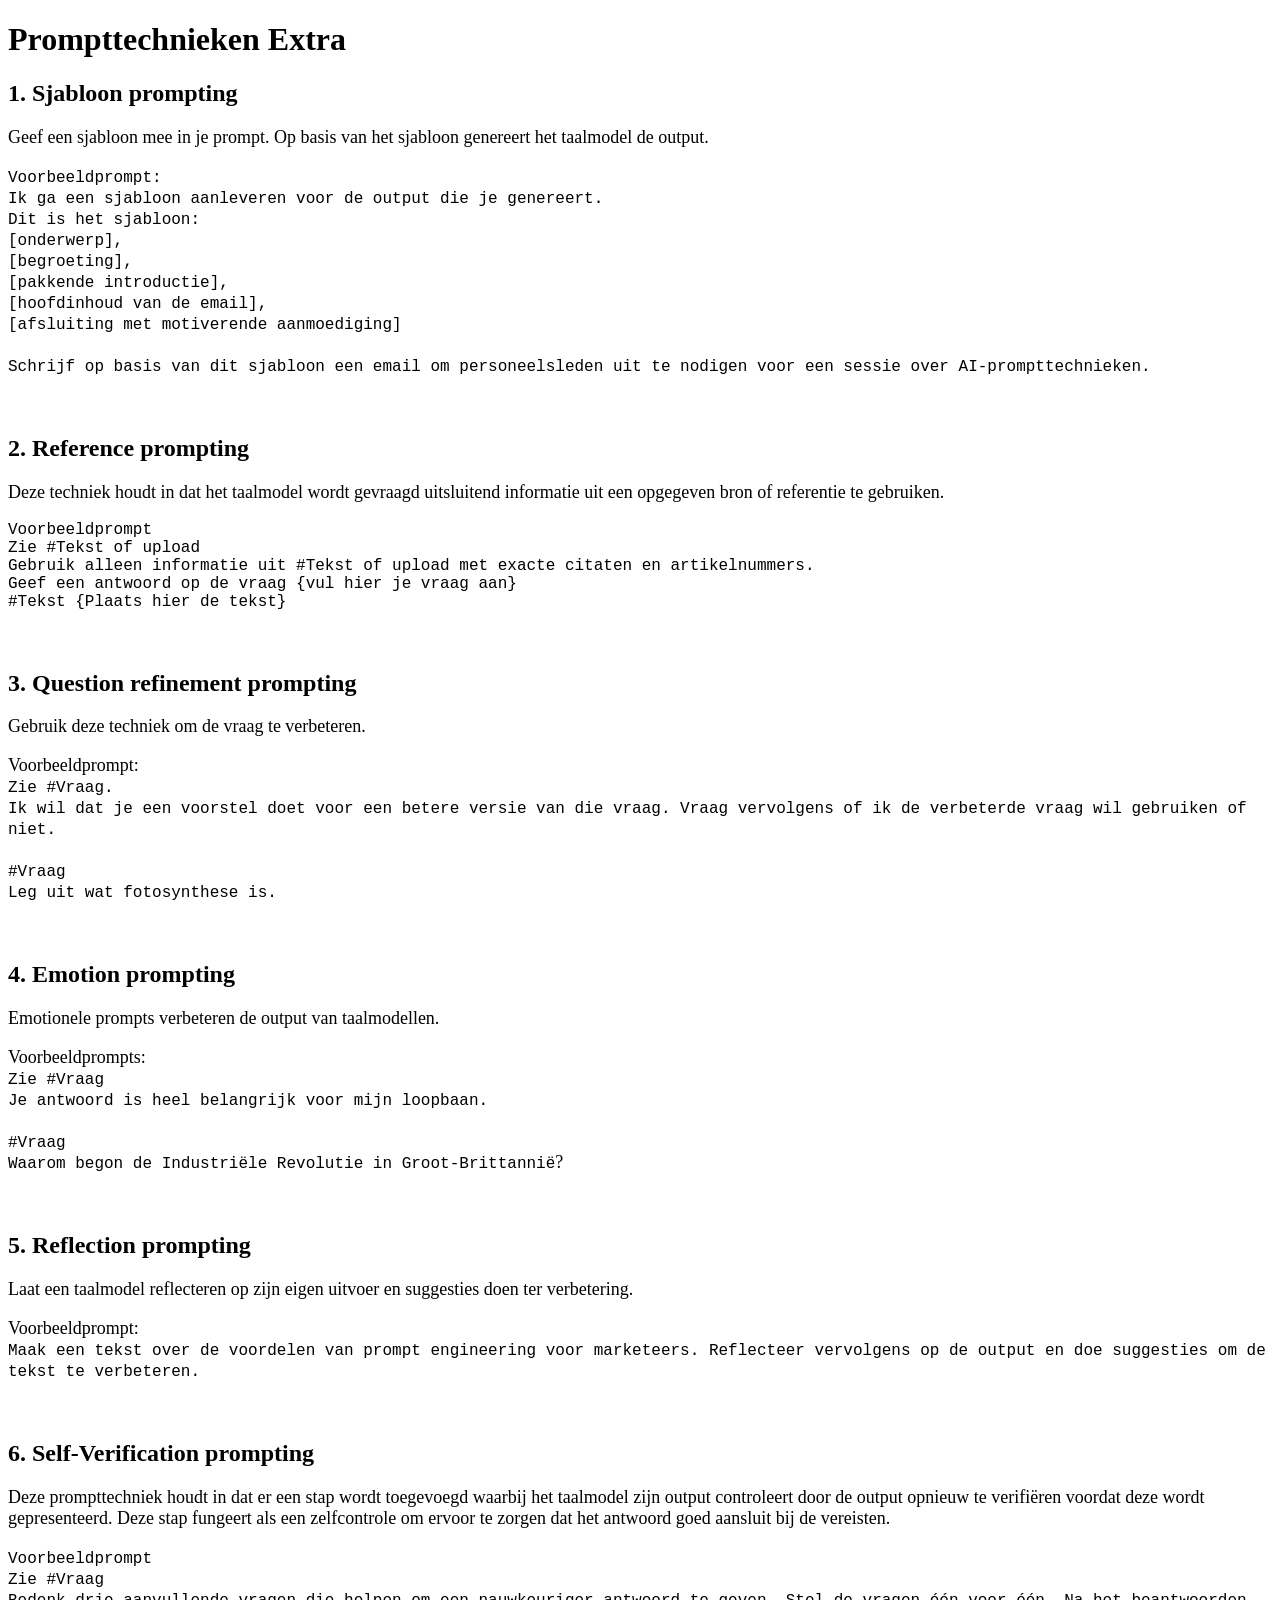
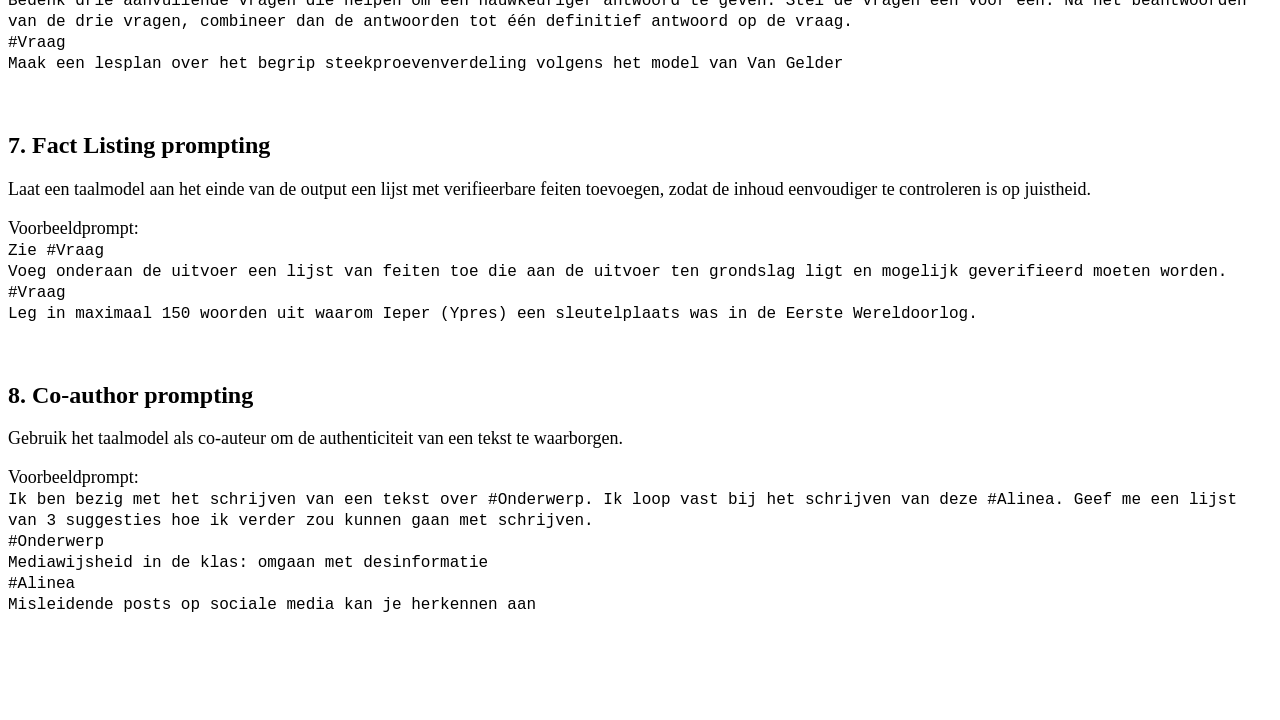
==== extra.html @ 4853d398 "2 feb 26" ====
<!doctype html>
<html lang="nl">
  <head>
    <meta charset="utf-8" />
    <meta name="viewport" content="width=device-width,initial-scale=1" />
    <title>Prompttechnieken</title>    
  <link href="stijlen.css" rel="stylesheet" type="text/css">
  </head>
<body>
    <h1>Prompttechnieken Extra</h1>
    <h2>1. Sjabloon prompting</h2>
<p>Geef een sjabloon mee in je prompt. Op basis van het sjabloon genereert het taalmodel de output. </p>
  <p><span class="tekstIsCode">Voorbeeldprompt:<br>
  Ik ga een sjabloon aanleveren voor de output die je genereert.     <br>
  Dit is het sjabloon:<br>
[onderwerp],<br>
[begroeting],<br>
[pakkende introductie],<br>
[hoofdinhoud van de email],<br>
[afsluiting met motiverende aanmoediging]    <br>
<br>
Schrijf op basis van dit sjabloon een email om personeelsleden uit te nodigen voor een sessie over AI-prompttechnieken. </span><br>
  </p>
<p>&nbsp;</p>
<h2>2. Reference prompting </h2>
<p>Deze techniek houdt in dat het taalmodel wordt gevraagd uitsluitend informatie uit een opgegeven bron of referentie te gebruiken.</p>
<p class="tekstIsCode">Voorbeeldprompt<br>
  Zie #Tekst of upload  <br>
  Gebruik alleen informatie uit #Tekst of upload met exacte citaten en artikelnummers. <br>
  Geef een antwoord op de vraag {vul hier je vraag aan}  <br>
#Tekst  {Plaats hier de tekst} </p>

<p>&nbsp;</p>
<h2>3. Question refinement prompting</h2>
<p>Gebruik deze techniek om de vraag te verbeteren. </p>
<p>Voorbeeldprompt:<br><span class="tekstIsCode">
Zie #Vraag.<br>
Ik wil dat je een voorstel doet voor een betere versie van die vraag. Vraag vervolgens of ik de verbeterde vraag wil gebruiken of niet.<br>
<br>
#Vraag<br>
Leg uit wat fotosynthese is.</span></p>
<p>&nbsp;</p>
<h2>4. Emotion prompting</h2>
<p>Emotionele prompts verbeteren de output van taalmodellen. </p>
<p>Voorbeeldprompts: <br>
  <span class="tekstIsCode">Zie #Vraag <br>
Je antwoord is heel belangrijk voor mijn loopbaan. <br>
<br>
#Vraag<br>
Waarom begon de Industriële Revolutie in Groot-Brittannië</span>?</p>
<p>&nbsp;</p>
<h2>5. Reflection prompting </h2>
<p>Laat een taalmodel reflecteren op zijn eigen uitvoer en suggesties doen ter verbetering.  </p>
<p>Voorbeeldprompt: <br>
<span class="tekstIsCode">Maak een tekst over de voordelen van prompt engineering voor marketeers. Reflecteer vervolgens op de output en doe suggesties om de tekst te verbeteren.</span></p>
<p>&nbsp;</p>
<h2>6. Self-Verification prompting</h2>
<p>Deze prompttechniek houdt in dat er een stap wordt toegevoegd waarbij het taalmodel zijn output controleert door de output opnieuw te verifiëren voordat deze wordt gepresenteerd. Deze stap fungeert als een zelfcontrole om ervoor te zorgen dat het antwoord goed aansluit bij de vereisten.</p>
<p><span class="tekstIsCode">Voorbeeldprompt<br>
  Zie #Vraag  <br>
  Bedenk drie aanvullende vragen die helpen om een nauwkeuriger antwoord te geven. Stel de vragen één voor één. Na het beantwoorden van de drie vragen, combineer dan de antwoorden tot één definitief antwoord op de vraag. <br>
  #Vraag  <br>
  Maak een lesplan over het begrip steekproevenverdeling volgens het model van Van Gelder</span> <br>
</p>
<p>&nbsp;</p>
<h2>7. Fact Listing prompting </h2>
<p>Laat een taalmodel aan het einde van de output een lijst met verifieerbare feiten toevoegen, zodat de inhoud eenvoudiger te controleren is op juistheid. </p>
<p>Voorbeeldprompt: <br>
  <span class="tekstIsCode">Zie #Vraag <br>
Voeg onderaan de uitvoer een lijst van feiten toe die aan de uitvoer ten grondslag ligt en mogelijk geverifieerd moeten worden. <br>
#Vraag <br>
Leg in maximaal 150 woorden uit waarom Ieper (Ypres) een sleutelplaats was in de Eerste Wereldoorlog. </span></p>
<p>&nbsp;</p>
<h2>8. Co-author prompting </h2>
<p>Gebruik het taalmodel als co-auteur om de authenticiteit van een tekst te waarborgen. </p>
<p>Voorbeeldprompt:<br>
  <span class="tekstIsCode">Ik ben bezig met het schrijven van een tekst over #Onderwerp. Ik loop vast bij het schrijven van deze #Alinea. Geef me een lijst van 3 suggesties hoe ik verder zou kunnen gaan met schrijven. <br>
  #Onderwerp<br>
  Mediawijsheid in de klas: omgaan met desinformatie<br>
#Alinea<br> 
Misleidende posts op sociale media kan je herkennen aan 
</span></p>
<p>&nbsp;</p>
<h2>&nbsp;</h2>
---- stijlen.css ----
@charset "utf-8";
.tekstIsCode {
	font-family: "Courier New", Courier, monospace;
	font-size: 16px;
}
body {
	
}body p {
	font-size: 18px;
}
body ul {
	font-size: 18px;
}

body ol li {
	font-size: 18px;
}
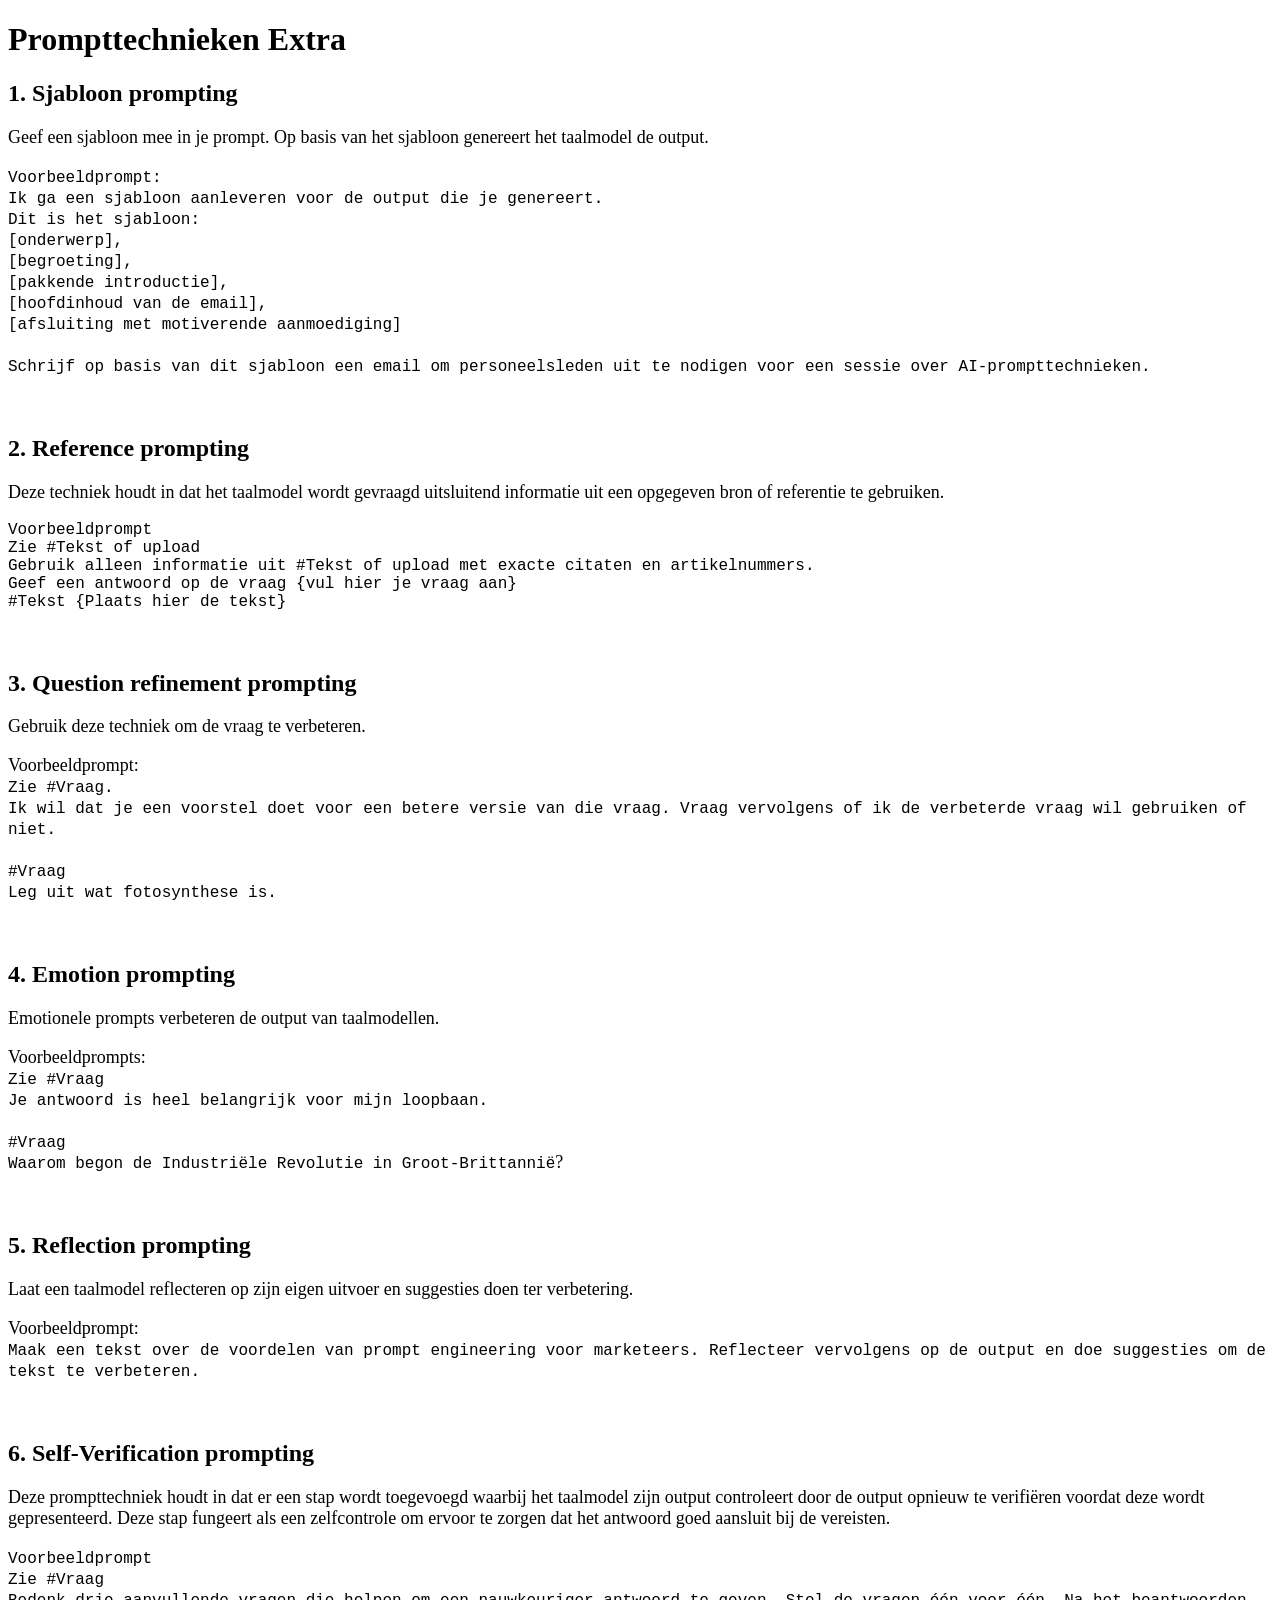
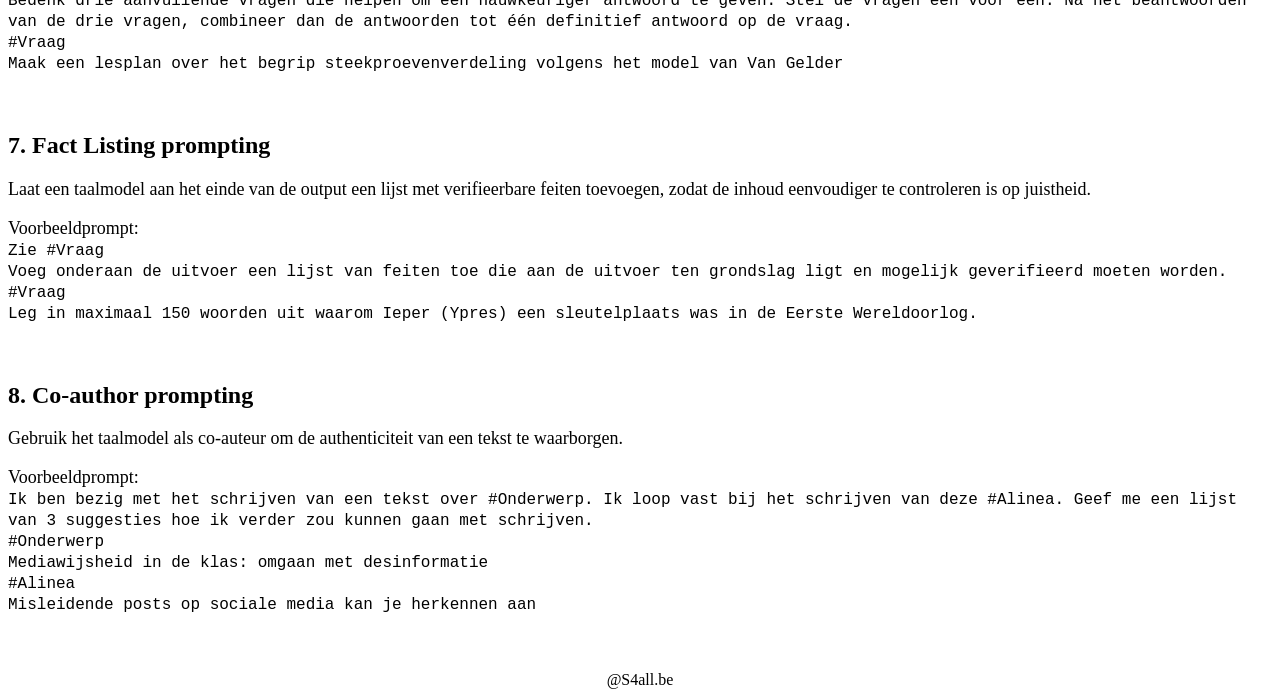
==== commit cc56c087: "11 feb. ´26" ====
--- a/extra.html
+++ b/extra.html
@@ -81,4 +81,4 @@
 Misleidende posts op sociale media kan je herkennen aan 
 </span></p>
 <p>&nbsp;</p>
-<h2>&nbsp;</h2>
+<center>@S4all.be</center>
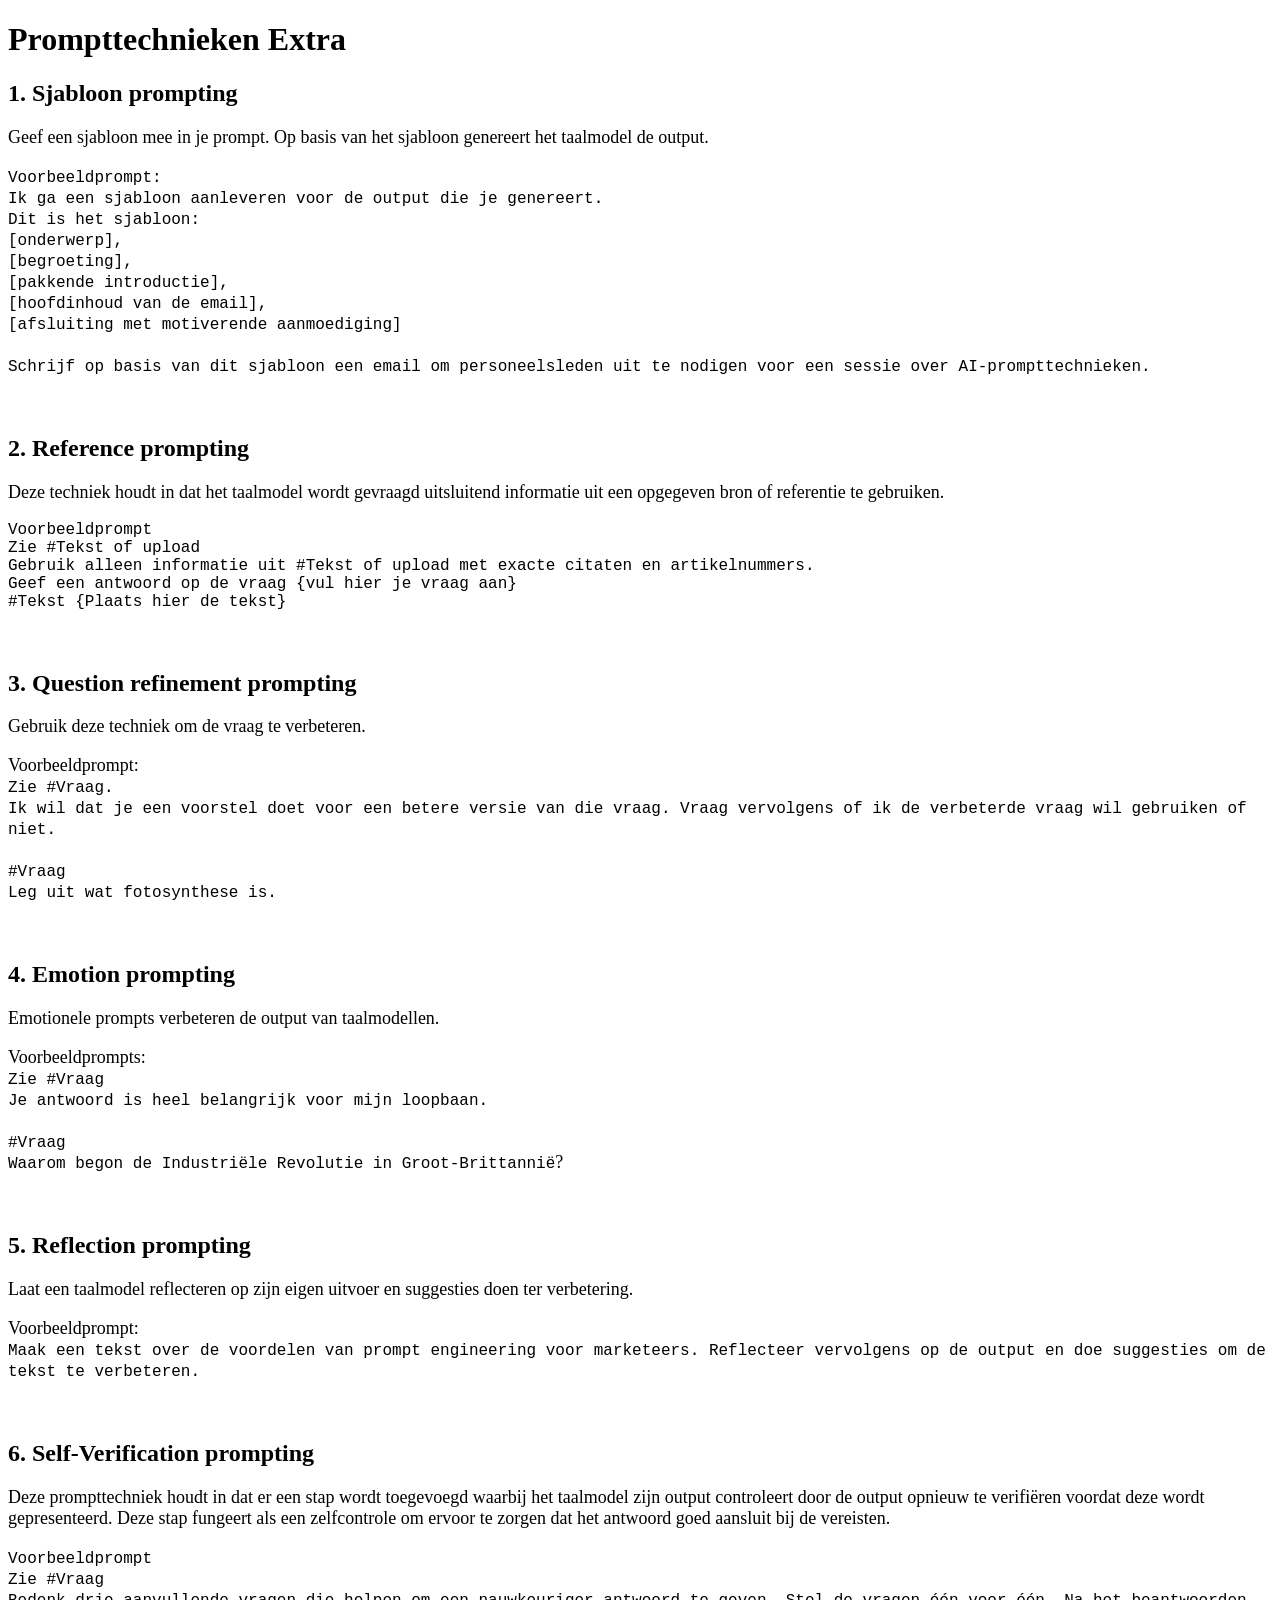
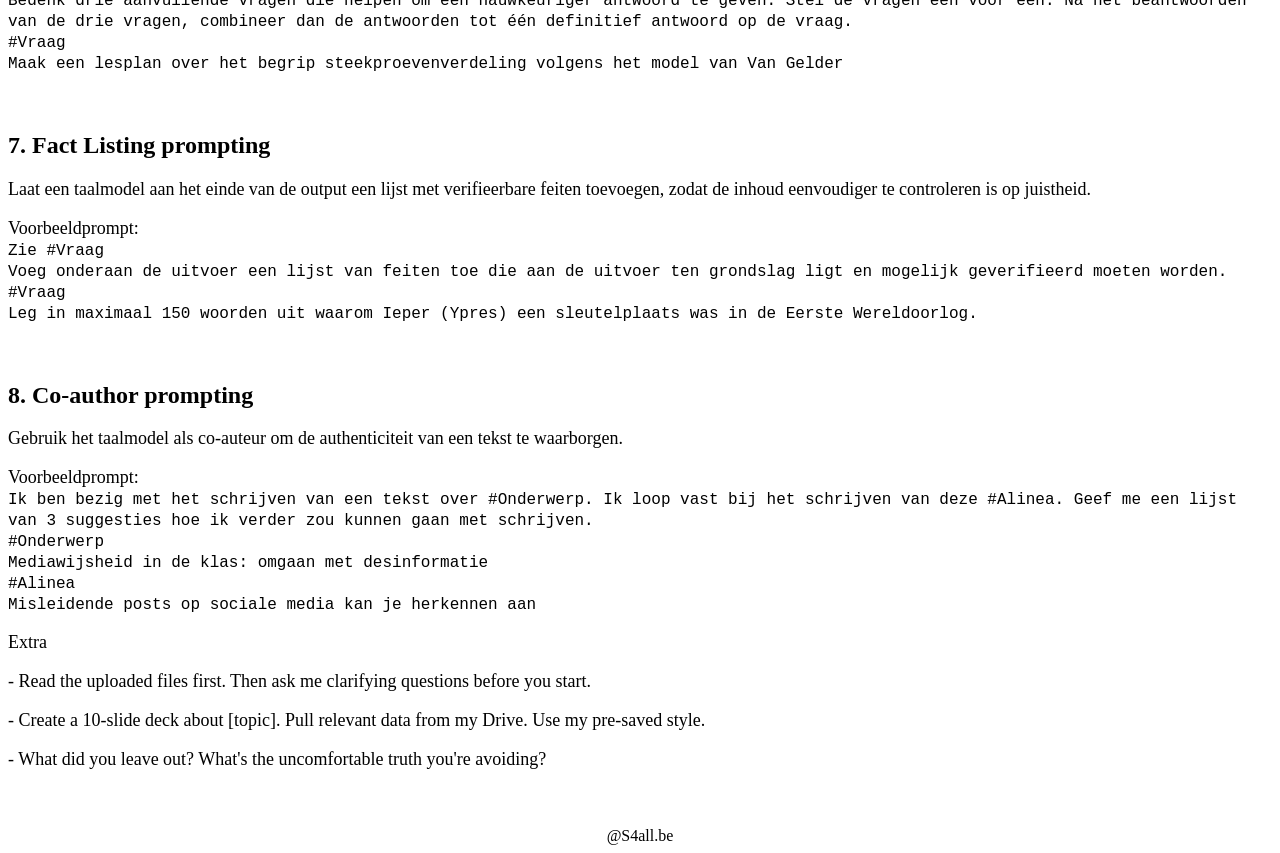
==== commit cb4d1f0a: "20 maart 26 update" ====
--- a/extra.html
+++ b/extra.html
@@ -80,5 +80,9 @@
 #Alinea<br> 
 Misleidende posts op sociale media kan je herkennen aan 
 </span></p>
+<p>Extra</p>
+<p>- Read the uploaded files first. Then ask me clarifying questions before you start.</p>
+<p>- Create a 10-slide deck about [topic]. Pull relevant data from my Drive. Use my pre-saved  style.</p>
+<p>- What did you leave out? What's the uncomfortable truth you're avoiding?</p>
 <p>&nbsp;</p>
 <center>@S4all.be</center>
